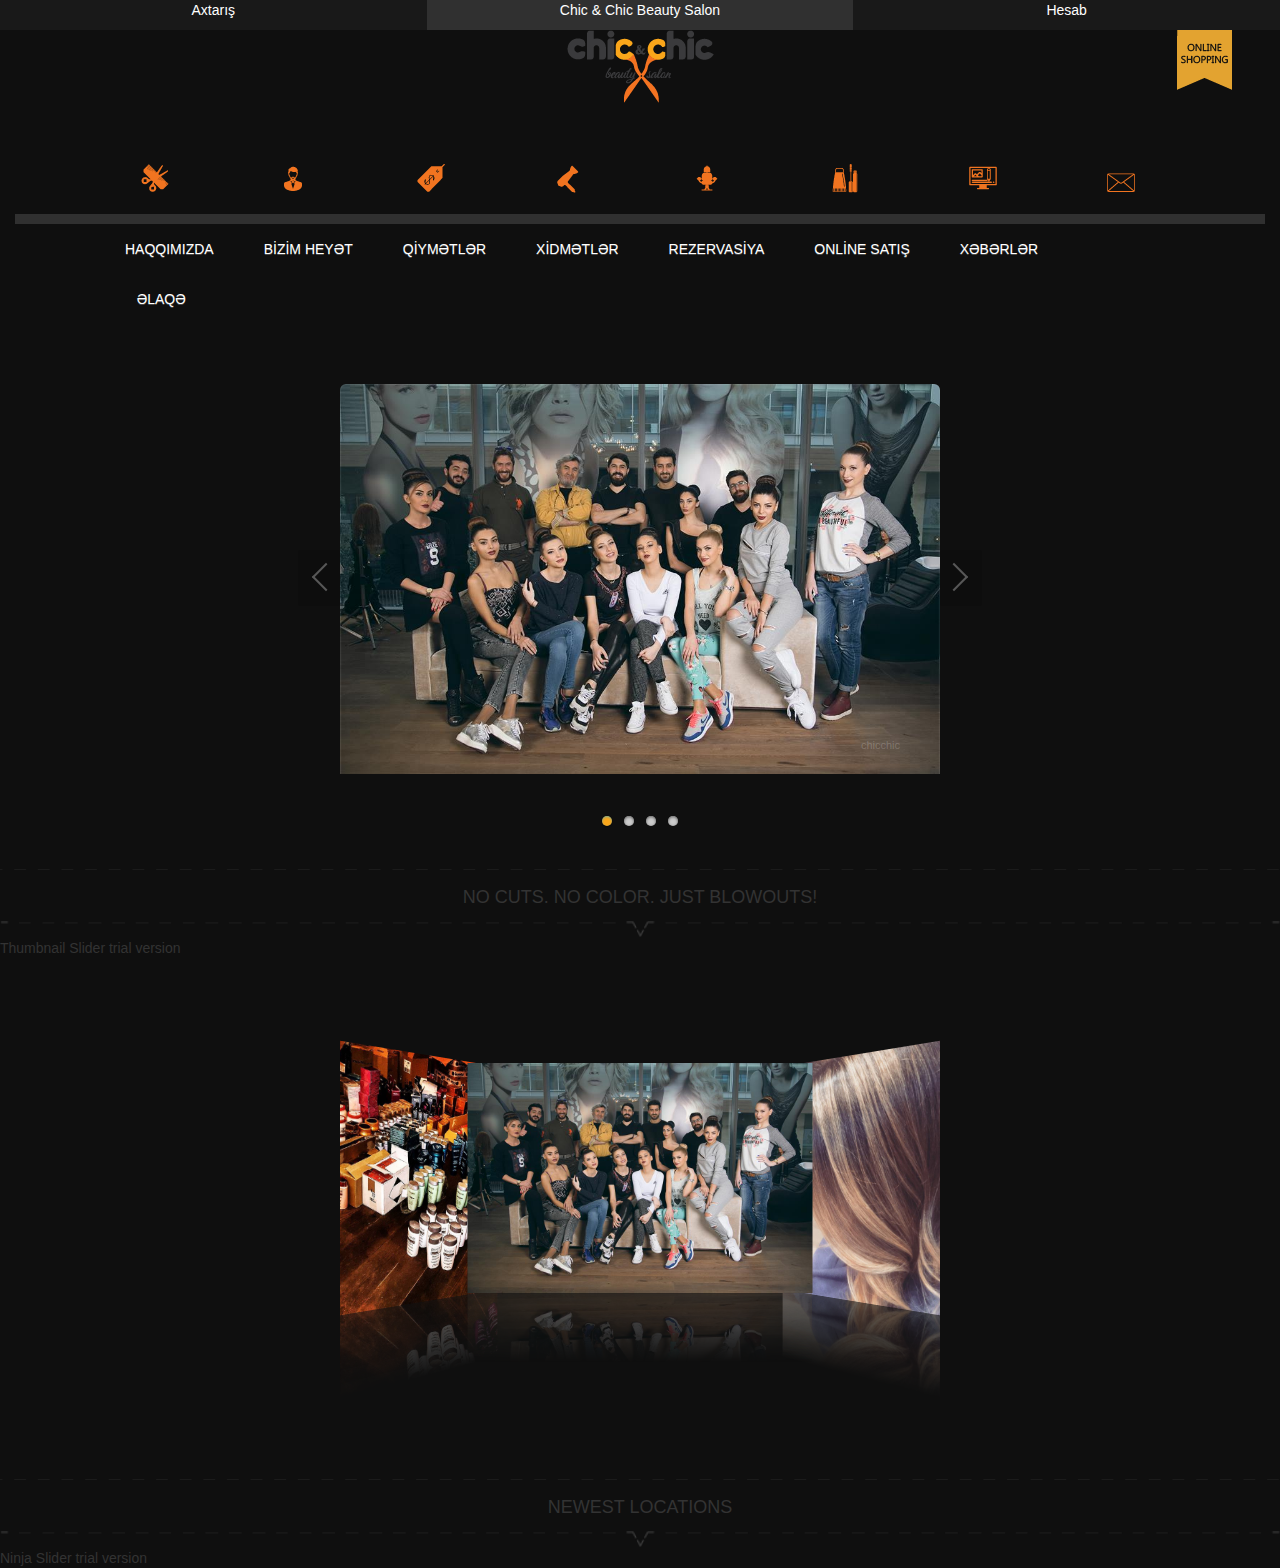
==== sayt/index.html @ 89e31803 "menu ok" ====
<!doctype html>
<!--[if lt IE 7]>      <html class="no-js lt-ie9 lt-ie8 lt-ie7" lang=""> <![endif]-->
<!--[if IE 7]>         <html class="no-js lt-ie9 lt-ie8" lang=""> <![endif]-->
<!--[if IE 8]>         <html class="no-js lt-ie9" lang=""> <![endif]-->
<!--[if gt IE 8]><!--> <html class="no-js" lang=""> <!--<![endif]-->
<head>
    <meta charset="utf-8">
    <meta http-equiv="X-UA-Compatible" content="IE=edge,chrome=1">
    <title></title>
    <meta name="description" content="">
    <meta name="viewport" content="width=device-width, initial-scale=1">
    <link rel="apple-touch-icon" href="apple-touch-icon.png">
    <link rel="stylesheet" href="assets/css/bootstrap.min.css">
    <link rel="stylesheet" href="assets/css/bootstrap-theme.min.css">
    <link rel="stylesheet" href="assets/css/main.css">
    <link rel="stylesheet" type="text/css" href="assets/stylesheets/style.css">
    <link rel="stylesheet" type="text/css" href="https://maxcdn.bootstrapcdn.com/font-awesome/4.7.0/css/font-awesome.min.css">
    <script src="https://ajax.googleapis.com/ajax/libs/jquery/1.12.4/jquery.min.js"></script>
    <script src="assets/js/vendor/modernizr-2.8.3-respond-1.4.2.min.js"></script>
<link href="slider/1/ninja-slider.css" rel="stylesheet" type="text/css" />
    <script src="slider/1/ninja-slider.js" type="text/javascript"></script>
    <link href="slider2/2/thumbnail-slider.css" rel="stylesheet" type="text/css" />
    <script src="slider2/2/thumbnail-slider.js" type="text/javascript"></script>
</head>
<body>
    
    <section id="header">
        <div class="container-fluid">
            <div class="row">
                <div class="col-md-4 rightleft text-center">Axtarış </div>
                <div class="col-md-4 slogan text-center">Chic & Chic Beauty Salon </div>
                <div class="col-md-4 rightleft text-center">Hesab</div>
            </div>
            <div class="row logo">
                <div class="col-md-12 text-center" class="img img-responsive"><img  src="assets/img/logo.png"></div>
                <div class="pull-right online" class="img img-responsive" style="color:white">
                    <a href="onlinesatis.html"><img src="assets/img/online.png"></a>
                </div>
                
            </div>
        </div>
    </section>
    <section id="menu">
        <div class="container-fluid">
            <div class="row">
                <div class="col-md-12 col-sm-12 col-xs-12 menu">
                    <nav class="navbar navbar-collapse" role="navigation">
                           <!-- Brand and toggle get grouped for better mobile display -->
        <div class="navbar-header">
            <button type="button" data-target="#navbarCollapse" data-toggle="collapse" class="navbar-toggle">
                <span class="sr-only">Toggle navigation</span>
                <span class="icon-bar"></span>
                <span class="icon-bar"></span>
                <span class="icon-bar"></span>
            </button>
            
        </div>

        <div class="container">
            <div  class="collapse navbar-collapse leyla">   <!-- #navbarCollapse -->
            <ul class="nav navbar-nav">
                <li><a href="#"><img src="assets/img/menu/qayci.png"></a></li>
                                <li><a href="#"><img src="assets/img/menu/heyet.png"></a></li>
                                <li><a href="#"><img src="assets/img/menu/qiymet.png"></a></li>
                                <li><a href="#"><img src="assets/img/menu/xidmet.png"></a></li>
                                <li><a href="#"><img src="assets/img/menu/reservasiya.png"></a></li>
                                <li><a href="#"><img src="assets/img/menu/online.png"></a></li>
                                <li><a href="#"><img src="assets/img/menu/blog.png"></a></li>
                                <li><a href="#"><img src="assets/img/menu/elaqe.png"></a></li>
            </ul>
            
        </div>
        </div>

                    </nav>
                    <div class="grayline"></div>
                     <nav class="navbar ">
                        <div class="container">
                         <div  id="navbarCollapse" class="collapse navbar-collapse">
                            <ul class="navi navbar-nav ">
                                <li><a href="#">HAQQIMIZDA</a></li>
                                <li><a href="#">BİZİM HEYƏT</a></li>
                                <li><a href="#">QİYMƏTLƏR</a></li>
                                <li><a href="#">XİDMƏTLƏR</a></li>
                                <li><a href="#">REZERVASİYA</a></li>
                                <li><a href="#">ONLİNE SATIŞ</a></li>
                                <li><a href="#">XƏBƏRLƏR</a></li>
                                <li><a href="#">&nbsp&nbsp&nbspƏLAQƏ</a></li>
                            </ul>
                            </div>
                        </div>
                    </nav>
                </div>
            </div>
        </div>
 
    </section>
<section id="slider">
        <!--start-->
    <div id="ninja-slider">
        <div class="slider-inner">
            <ul>
                <li>
                    <a class="ns-img" href="assets/img/slide/1.jpg"></a>
                    <div class="caption">chicchic</div>
                </li>
                <li><a class="ns-img" href="assets/img/slide/2.jpg"></a>
                    <div class="caption">chicchic</div>
                </li>
                <li>
                    <a href="/"><img class="ns-img" src="assets/img/slide/4.jpg" style="cursor:pointer;" /></a>
                    <div class="caption">chicchic</div>
                </li>
                <li>
                    <a class="ns-img" href="assets/img/slide/3.jpg"></a>
                    <div class="caption cap1">chicchic</div>
                    <div class="caption cap1 cap2">chicchic</div>
                    <div class="caption">chicchic</div>
                </li>
            </ul>
            <div class="fs-icon" title="Böyüt/Bağla"></div>
        </div>
    </div>
    <!--end-->
    <img style="width: 100%;" src="assets/img/line.png">
            <h4 class="text-center">NO CUTS. NO COLOR. JUST BLOWOUTS!</h4>
    <img style="width: 100%;" src="assets/img/line2.png">
<!-- ==================================================================================================================== -->
                <!--start-->
        <div id="thumbnail-slider">
            <div class="inner">
                <ul>
                    <li>
                        <a class="thumb" href="assets/img/slide/1.jpg"></a>
                    </li>
                    <li>
                        <a class="thumb" href="assets/img/slide/2.jpg"></a>
                    </li>
                    <li>
                        <a class="thumb" href="assets/img/slide/3.jpg"></a>
                    </li>
                    <li>
                        <a class="thumb" href="assets/img/slide/4.jpg"></a>
                    </li>
                     <li>
                        <a class="thumb" href="assets/img/slide/5.jpg"></a>
                    </li>
                    <li>
                        <a class="thumb" href="assets/img/slide/6.jpg"></a>
                    </li>
                    <li>
                        <a class="thumb" href="assets/img/slide/7.jpg"></a>
                    </li>
                    <li>
                        <a class="thumb" href="assets/img/slide/8.jpg"></a>
                    </li>
                                        <li>
                        <a class="thumb" href="assets/img/slide/9.jpg"></a>
                    </li>
                    <li>
                        <a class="thumb" href="assets/img/slide/10.jpg"></a>
                    </li>
                </ul>
            </div>
        </div>
    <!--end-->

        <img style="width: 100%;" src="assets/img/line.png">
            <h4 class="text-center">NEWEST LOCATIONS</h4>
    <img style="width: 100%;" src="assets/img/line2.png">

<!-- ====================================================================================================== -->
















</section>


<script src="assets/js/jquery-3.1.0.min.js"></script>
<script src="assets/js/vendor/bootstrap.min.js"></script>
<script src="assets/js/main.js"></script>
</body>
</html>
---- sayt/assets/css/main.css ----

---- sayt/assets/stylesheets/style.css ----
body {
  background-color: #0F0F0F;
}

#header .slogan {
  background-color: #303030;
  height: 30px;
  color: white;
}
#header .rightleft {
  background-color: #191919;
  height: 30px;
  color: white;
}
#header input {
  background-color: #191919;
  border-color: #303030;
}
#header .logo {
  height: 90px;
  background-color: #0F0F0F;
}
#header .online img {
  margin-top: -120px;
  margin-right: 48px;
}

.nav > li > a {
  position: relative;
  display: block;
      padding: 40px 53px 1px 55px;
}

.grayline {
  width: 100%;
  height: 10px;
  margin: 0 auto;
  background-color: #303030;
}

.navi > li {
  padding-left: 50;
  padding-right: 50px;
  margin-bottom: 0;
  list-style-type: none;
}

.navi > li > a {
  color: white;
  display: inline-block;
  text-decoration: none;
}

.navbar-default {
  background-image: -webkit-linear-gradient(top, #0F0F0F 0, #0F0F0F 100%);
  border-color: #0F0F0F;
  border: 0px solid transparent;
}

.navbar {
  position: relative;
  min-height: 50px;
  margin-bottom: 20px;
  border: 0px solid transparent;
}

#slider a {
  color: #1155CC;
}
#slider ul li {
  padding: 10px 0;
}
#slider header {
  display: block;
  padding: 60px 0 10px;
  background-color: #0F0F0F;
  text-align: center;
}
#slider header a {
  font-family: sans-serif;
  font-size: 24px;
  line-height: 24px;
  padding: 8px 13px 7px;
  color: #4d5256;
  text-decoration: none;
  transition: color 0.7s;
}
#slider header a.active {
  font-weight: bold;
  width: 24px;
  height: 24px;
  padding: 4px;
  text-align: center;
  display: inline-block;
  border-radius: 50%;
  background: #4d5256;
  color: #191919;
}
#slider .leyla img {
  width: 10px;
}

@media screen and (max-width: 550px) {
  .navbar {
    position: relative;
    min-height: 0px;
  }
}
---- sayt/slider/1/ninja-slider.css ----
/* Visit http://www.menucool.com/responsive-slider for instructions */

#ninja-slider {
    width:100%;
    background:#0F0F0F;
    padding: 30px 0;

    margin:0 auto;
    overflow:hidden;
    box-sizing:border-box;
}

#ninja-slider.fullscreen {
    background:#000;
}


#ninja-slider .fs-icon {
    top:6px;
    right:6px;
    width:60px;
    height:26px;
    background: rgba(0,0,0,0.2);
    z-index:2;
    color:white;
    text-align:center;
    font:bold 11px/26px arial;
    border:1px solid rgba(255,255,255,0.3);
    border-radius:2px;
    opacity:0;
    -webkit-transition:opacity 0.8s;
    transition:opacity 0.8s;
}

#ninja-slider .slider-inner:hover .fs-icon,
#ninja-slider.fullscreen .fs-icon {
    opacity: 1;
}
#ninja-slider.fullscreen div.fs-icon {
    right:30px;
}

#ninja-slider .fs-icon::before {      
    content:"Böyüt";
    display:block;
}

#ninja-slider.fullscreen .fs-icon::before {
    content:"Bağla";
}


#ninja-slider .slider-inner {
    max-width:600px;
    margin:0 auto;/*center-aligned */
    font-size:0px;
    position:relative;
    box-sizing:border-box;
}

#ninja-slider.fullscreen .slider-inner {
    width:95%;
    max-width:800px;
}

#ninja-slider ul {
    position:relative;
    list-style:none;
    padding:0;
    box-sizing:border-box;
}

#ninja-slider li {
    
    width:100%;
    height:100%;
    top:0;
    left:0;
    position: absolute;
    font-size:12px;
    list-style:none;
    margin:0;
    padding:0;
    opacity:0;
    overflow:hidden;
    box-sizing:border-box;
}

#ninja-slider li.ns-show {
    opacity:1;
}



/* --------- slider image ------- */  
#ninja-slider .ns-img {
    background-color:rgba(0,0,0,0.3);
    background-size:contain;/*Note: If transitionType is zoom, it will be overridden to cover.*/

    /*decorate border*/
    box-shadow: inset 0 0 2px rgba(255,255,255,.3);
    border-radius:6px;

    cursor:default;
    display:block;
    position: absolute;
    width:100%;
    height:100%;
    background-repeat:no-repeat;
    background-position:center center;
}


/*---------- Captions -------------------*/
#ninja-slider .caption {
    padding:20px 40px;
    margin:auto;
    left:0;right:0;
    top:auto;bottom:0px;
    width:auto;
    text-align:right;
    font-family:sans-serif;
    font-size:11px;
    color:rgba(255,255,255,0.2);
    background:none;
    /*background:rgba(0,0,0,0.12);*/
    position:absolute;
    box-sizing:border-box;
}
#ninja-slider li .cap1 {
    color:rgba(255,255,255,0.5);
    font:bold 32px arial;
    text-align:center;

    opacity:0;
    bottom:40%;
    -webkit-transition:bottom 1.3s, opacity 1s;
    transition:bottom 1.3s, opacity 1s;
}

/*The cap1 of the current slide */
#ninja-slider li[class*='-'] .cap1 {
    opacity:1;
    bottom:20%;
}
#ninja-slider li .cap2 {
    color:rgba(255, 162, 0, 0.5);
    font-size:23px;
    bottom:15%;
    -webkit-transition-delay: 1s;
    transition-delay: 1s;
}

/*The cap2 of the current slide */
#ninja-slider li[class*='-s'] .cap2 {
    bottom:10%;
}


/* ---------Arrow buttons ------- */   
/* The arrow button id should be: slider id + ("-prev", "-next", and "-pause-play") */ 
#ninja-slider-pause-play { display:none;}  

#ninja-slider-prev, #ninja-slider-next
{
    position: absolute;
    display:inline-block;
    width:42px;
    height:56px;
    line-height:56px;
    top: 50%;
    margin-top:-51px;/*pager's height should also be counted*/
    background-color:rgba(0,0,0,0.4);
    background-color:#ccc\9;/*IE8 hack*/
    backface-visibility:hidden;
    color:white;
    overflow:hidden;
    white-space:nowrap;
    -webkit-user-select: none;
    user-select:none;
    border-radius:2px;
    z-index:10;
    opacity:0.3; 
    font-family:sans-serif;   
    font-size:13px;
    cursor:pointer;
    -webkit-transition:all 0.7s;
    transition:all 0.7s;
}

.slider-inner:hover #ninja-slider-prev, .slider-inner:hover #ninja-slider-next {
    opacity:1;
}


#ninja-slider-prev {
    left: -42px; /*set it with a positive value if .slider-inner does not have max-width setting.*/
}
#ninja-slider-next {
    right: -42px;
}

/* arrows */
#ninja-slider-prev::before, #ninja-slider-next::before {
    position: absolute;
    top: 17px;
    content: "";
    display: inline-block;
    width: 20px;
    height: 20px;
    border-left: 2px solid white;
    border-top: 2px solid white;
    backface-visibility:hidden;
}

#ninja-slider-prev::before {
    -ms-transform:rotate(-45deg);/*IE 9*/
    -webkit-transform:rotate(-45deg);
    transform: rotate(-45deg);
    right:4px;
}

#ninja-slider-next::before {
    -ms-transform:rotate(135deg);/*IE 9*/
    -webkit-transform:rotate(135deg);
    transform: rotate(135deg);
    left:4px;
}


/*pagination num within the arrow buttons*/
#ninja-slider-prev div, #ninja-slider-next div {display:none;}


/*------ pager(nav bullets) ------*/      
/* The pager id should be: slider id + "-pager" */
/* #ninja-slider-pager { display:none;}*/
#ninja-slider-pager
{
    padding-top:30px; /* set the distance away from the slider */
    margin:0 auto; /* center align */
    text-align:center;
    display:table;
    font-size:0;
}
         
#ninja-slider-pager a 
{
    display:inline-block;
    width: 10px;
    height: 10px;
    background-color: #CCC;
    font-size:0; /* Non-zero will show the index num */
    margin:2px 6px;
    cursor:pointer;
    border-radius:10px;
    box-shadow:inset 0 1px 3px #666666;
}

#ninja-slider-pager a:hover 
{
    opacity:0.6;
}
#ninja-slider-pager a.active 
{
    background-color:#FAA61A;
    box-shadow:inset 0 1px 3px -1px #28b4ea,0 1px 1px rgba(0,0,0,.5);
}

   

#ninja-slider-pager, #ninja-slider-prev, #ninja-slider-next, #ninja-slider-pause-play
{
    -webkit-touch-callout: none;
    -webkit-user-select: none;
    user-select: none;
}


/*Responsive settings*/
@media only screen and (max-width:600px){

    #ninja-slider-prev, #ninja-slider-next, #ninja-slider-pager {
        display:none;
    }

    
    #ninja-slider li .cap1 {
        font-size:20px;
    }
}
---- sayt/slider2/2/thumbnail-slider.css ----
/* http://www.menucool.com/jquery-slider */

#thumbnail-slider {
    margin:0 auto; /*center-aligned*/
    width:100%;
    max-width:600px;
    padding:0;
    box-sizing:border-box;
    position:relative;
    -webkit-user-select: none;
    user-select:none;
}

#thumbnail-slider div.inner {    
    /*the followings should not be changed */
    position:relative;
    overflow:hidden;
    padding:0;
    margin:0;
}
 
#thumbnail-slider div.inner ul {    
    /*the followings should not be changed */
    white-space:nowrap;
    position:relative;
    left:0; top:0;
    list-style:none;
    font-size:0;
    padding:0;
    margin:0;
    float:left!important;
    width:auto!important;
    height:auto!important;
}

#thumbnail-slider ul li {
    display:inline-block;
    margin-top:20px;
    margin-bottom:90px;
    margin-left:-30px; margin-right:-30px; /* Spacing between thumbs*/
    -webkit-transform:scale(0.9);
    transform:scale(0.9); /*Note: The scale down will increase the spacing between slides. You can set negative margins as did above to roll back the spacing. */
    -webkit-transition:-webkit-transform 0.5s;
    transition:transform 0.5s;
    box-sizing:content-box;
    text-align:center;
    vertical-align:middle;
    padding:0;
    position:relative;
    list-style:none;
    backface-visibility:hidden;
    
	/*-webkit-filter: grayscale(100%);
	filter: grayscale(100%);*/
    
}

#thumbnail-slider ul li.active {
    -webkit-transform:scale(1.15); 
    transform:scale(1.15); /*Note: if scale is greater than 1, the margin-top and margin-bottom in the selector "#thumbnail-slider li" must be set with a sufficient value so the enlarged image will be shown within the margins.*/
    background-color:transparent;
    
	/*-webkit-filter: initial;
	filter: initial;*/
}

#thumbnail-slider .thumb {
    width:100%;
    height: 100%;
    background-size:contain;
    background-repeat:no-repeat;
    background-position:center center;
    display:block;
    position:absolute;
    font-size:0;
    cursor:inherit;
    -webkit-box-reflect: below 0px -webkit-gradient(linear, left top, left bottom, from(transparent), color-stop(70%, transparent), to(rgba(255,255,255,0.4)));
    transition:all linear 0.4s;
}


/*-- Start 3D --*/
    #thumbnail-slider .thumb {
        -webkit-transform: perspective(500px) translateX(1px) translateZ(-30px) rotateY(30deg);
        transform: perspective(500px) translateX(1px) translateZ(-30px) rotateY(30deg);
    }

    #thumbnail-slider .active .thumb {
        -webkit-transform: translateX(0px) translateZ(0px) rotateY(0deg); 
        transform: translateX(0px) translateZ(0px) rotateY(0deg); 
    }

    #thumbnail-slider li.active ~ li .thumb {
        -webkit-transform: perspective(500px) translateX(-1px) translateZ(-30px) rotateY(-30deg); 
        transform: perspective(500px) translateX(-1px) translateZ(-30px) rotateY(-30deg); 
    }
/*-- End 3D --*/

/* --------- navigation controls ------- */   
/* The nav id should be: slider id + ("-prev", "-next", and "-pause-play") */

#thumbnail-slider-pause-play {display:none;} /*.pause*/
#thumbnail-slider-prev, #thumbnail-slider-next {display:none;}
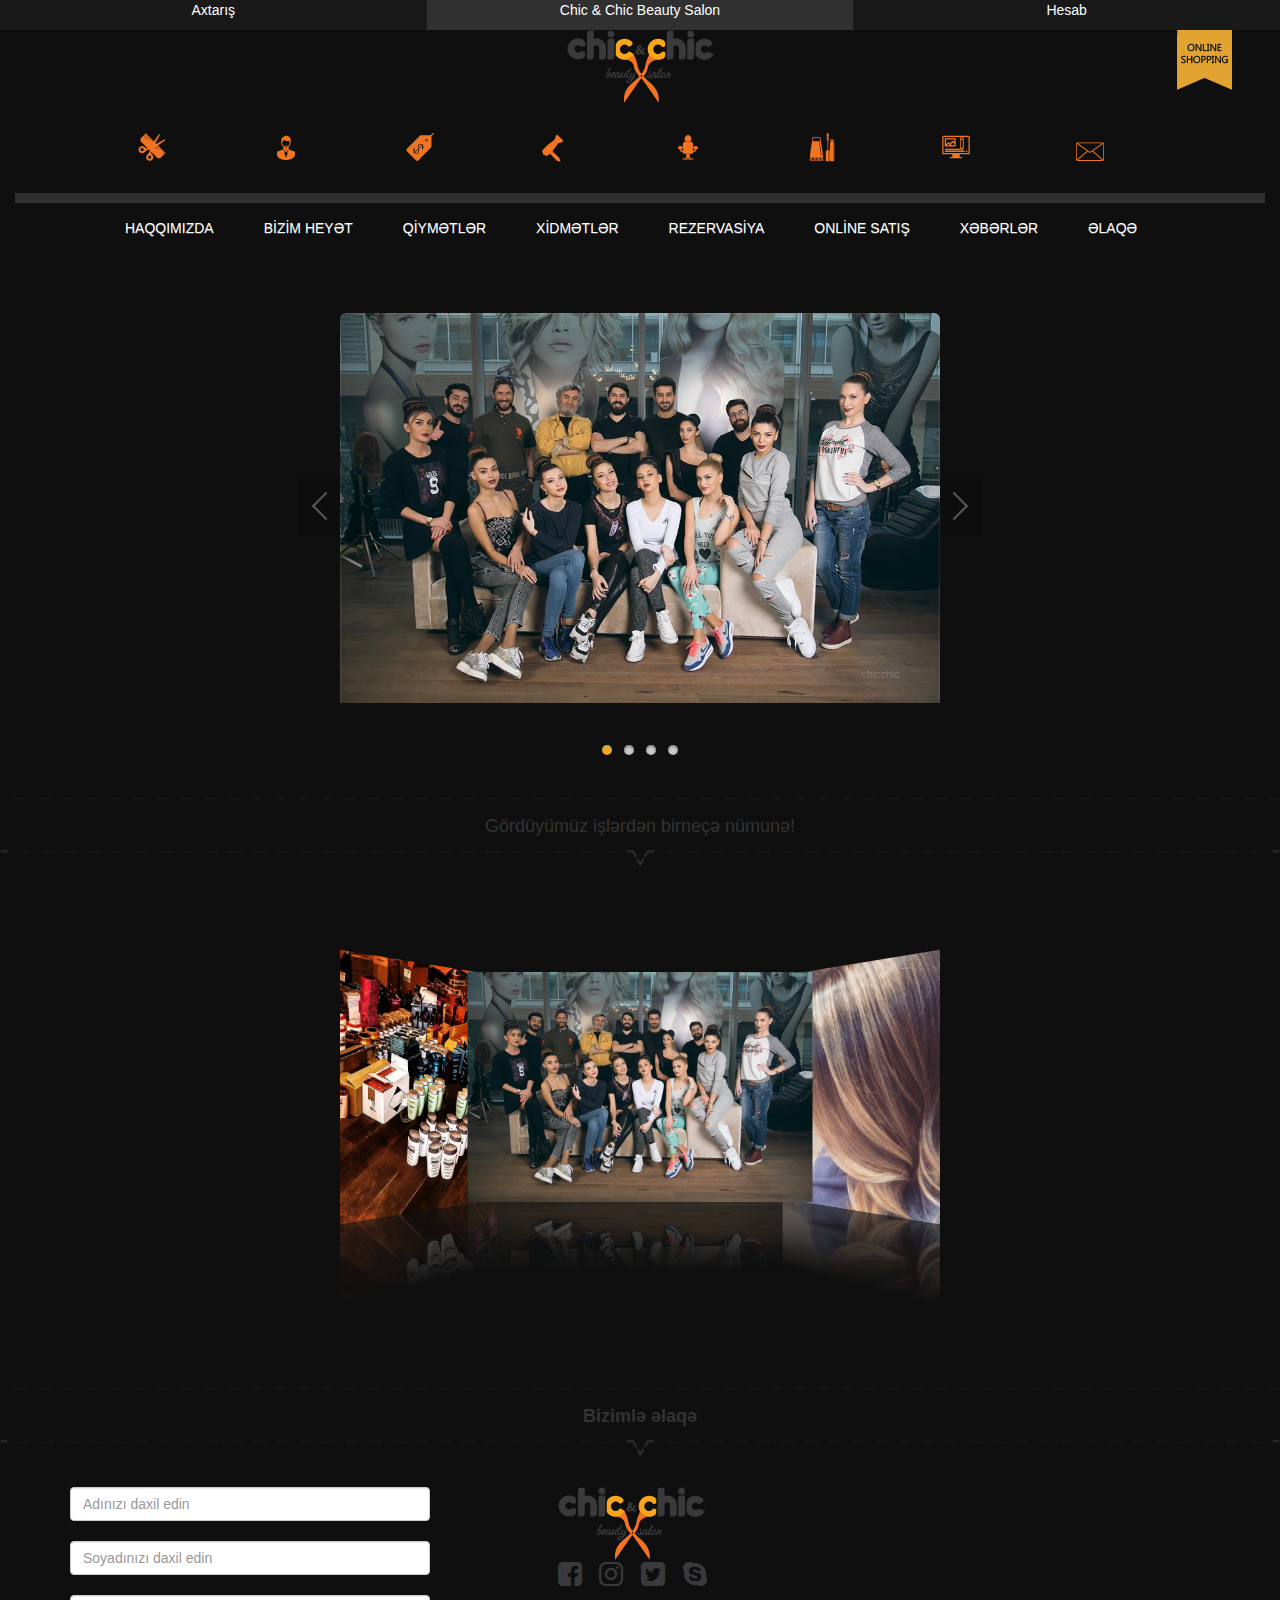
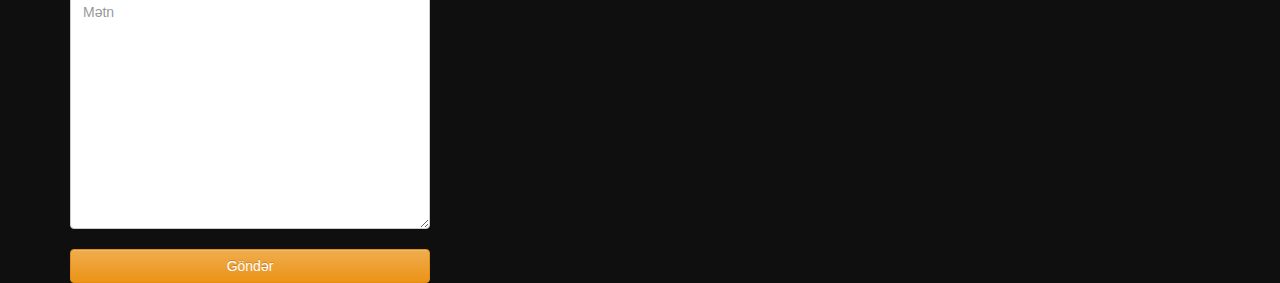
==== commit e985a940: "ok 16:52 08.02.17" ====
--- a/sayt/index.html
+++ b/sayt/index.html
@@ -34,7 +34,7 @@
             <div class="row logo">
                 <div class="col-md-12 text-center" class="img img-responsive"><img  src="assets/img/logo.png"></div>
                 <div class="pull-right online" class="img img-responsive" style="color:white">
-                    <a href="onlinesatis.html"><img src="assets/img/online.png"></a>
+                    <a href="#"><img src="assets/img/online.png"></a>   <!-- divlerle hell etmek -->
                 </div>
                 
             </div>
@@ -57,14 +57,14 @@
         </div>
 
         <div class="container">
-            <div  class="collapse navbar-collapse leyla">   <!-- #navbarCollapse -->
+            <div  class="collapse navbar-collapse ">   <!-- #navbarCollapse -->
             <ul class="nav navbar-nav">
                 <li><a href="#"><img src="assets/img/menu/qayci.png"></a></li>
-                                <li><a href="#"><img src="assets/img/menu/heyet.png"></a></li>
+                                <li><a href="ourteam.html"><img src="assets/img/menu/heyet.png"></a></li>
                                 <li><a href="#"><img src="assets/img/menu/qiymet.png"></a></li>
                                 <li><a href="#"><img src="assets/img/menu/xidmet.png"></a></li>
-                                <li><a href="#"><img src="assets/img/menu/reservasiya.png"></a></li>
-                                <li><a href="#"><img src="assets/img/menu/online.png"></a></li>
+                                <li><a href="reservation.html"><img src="assets/img/menu/reservasiya.png"></a></li>
+                                <li><a href="onlinesales.html"><img src="assets/img/menu/online.png"></a></li>
                                 <li><a href="#"><img src="assets/img/menu/blog.png"></a></li>
                                 <li><a href="#"><img src="assets/img/menu/elaqe.png"></a></li>
             </ul>
@@ -79,13 +79,13 @@
                          <div  id="navbarCollapse" class="collapse navbar-collapse">
                             <ul class="navi navbar-nav ">
                                 <li><a href="#">HAQQIMIZDA</a></li>
-                                <li><a href="#">BİZİM HEYƏT</a></li>
+                                <li><a href="ourteam.html">BİZİM HEYƏT</a></li>
                                 <li><a href="#">QİYMƏTLƏR</a></li>
                                 <li><a href="#">XİDMƏTLƏR</a></li>
-                                <li><a href="#">REZERVASİYA</a></li>
-                                <li><a href="#">ONLİNE SATIŞ</a></li>
+                                <li><a href="reservation.html">REZERVASİYA</a></li>
+                                <li><a href="onlinesales.html">ONLİNE SATIŞ</a></li>
                                 <li><a href="#">XƏBƏRLƏR</a></li>
-                                <li><a href="#">&nbsp&nbsp&nbspƏLAQƏ</a></li>
+                                <li><a href="#">ƏLAQƏ</a></li>
                             </ul>
                             </div>
                         </div>
@@ -93,19 +93,19 @@
                 </div>
             </div>
         </div>
- 
     </section>
+
 <section id="slider">
-        <!--start-->
     <div id="ninja-slider">
         <div class="slider-inner">
             <ul>
                 <li>
                     <a class="ns-img" href="assets/img/slide/1.jpg"></a>
-                    <div class="caption">chicchic</div>
-                </li>
-                <li><a class="ns-img" href="assets/img/slide/2.jpg"></a>
-                    <div class="caption">chicchic</div>
+                        <div class="caption">chicchic</div>
+                </li>
+                <li>
+                    <a class="ns-img" href="assets/img/slide/2.jpg"></a>
+                        <div class="caption">chicchic</div>
                 </li>
                 <li>
                     <a href="/"><img class="ns-img" src="assets/img/slide/4.jpg" style="cursor:pointer;" /></a>
@@ -118,16 +118,20 @@
                     <div class="caption">chicchic</div>
                 </li>
             </ul>
-            <div class="fs-icon" title="Böyüt/Bağla"></div>
-        </div>
+        <div class="fs-icon" title="Böyüt/Bağla"></div>
     </div>
-    <!--end-->
-    <img style="width: 100%;" src="assets/img/line.png">
-            <h4 class="text-center">NO CUTS. NO COLOR. JUST BLOWOUTS!</h4>
-    <img style="width: 100%;" src="assets/img/line2.png">
+</section>
+   
+   <section id="xett">
+        <div>
+            <img style="width: 100%;" src="assets/img/line.png">
+                <h4 class="text-center">Gördüyümüz işlərdən birneçə nümunə!</h4>
+            <img style="width: 100%;" src="assets/img/line2.png">
+        </div>
+   </section>
 <!-- ==================================================================================================================== -->
-                <!--start-->
-        <div id="thumbnail-slider">
+           
+<section id="thumbnail-slider">
             <div class="inner">
                 <ul>
                     <li>
@@ -161,32 +165,44 @@
                         <a class="thumb" href="assets/img/slide/10.jpg"></a>
                     </li>
                 </ul>
-            </div>
-        </div>
-    <!--end-->
-
+            </div></div>
+</section>
+<section id="xett">
+    <div>
         <img style="width: 100%;" src="assets/img/line.png">
-            <h4 class="text-center">NEWEST LOCATIONS</h4>
-    <img style="width: 100%;" src="assets/img/line2.png">
+        <h4 class="text-center"><b>Bizimlə əlaqə</b></h4>
+        <img style="width: 100%; " src="assets/img/line2.png">
+    </div>
+</section>
 
 <!-- ====================================================================================================== -->
-
-
-
-
-
-
-
-
-
-
-
-
-
-
-
-
-</section>
+<div class="mesafe"></div>
+
+
+<footer id="footer">
+    <div class="container">
+        <div class="row">
+            <div class="col-md-4 col-sm-12 col-xs-12">
+                <input type="text" name="" class="form-control" placeholder="Adınızı daxil edin"><br>
+                <input type="text" name="" class="form-control" placeholder="Soyadınızı daxil edin"><br>
+                <textarea class="form-control" cols="30" rows="11" placeholder="Mətn"></textarea><br>
+                <input class="btn btn-warning pull-right form-control" name="" value="Göndər">
+            </div>
+            <div class="col-md-3 col-md-offset-1  col-sm-11 col-sm-offset-1 col-xs-7 col-xs-offset-3" class="iconlar">
+                <img src="assets/img/logo.png"><br>
+                <a href="https://www.facebook.com/chicandchicnedir/?fref=ts"><i class="fa fa-2x fa-facebook-square" aria-hidden="true"></i></a>
+                <a href="https://www.instagram.com/chicchicbaku/?hl=ru"><i class="fa fa-2x fa-instagram" aria-hidden="true"></i></a>
+                <a href="#"><i class="fa fa-2x fa-twitter-square" aria-hidden="true"></i></a>
+                
+                <a href="#"><i class="fa fa-2x fa-skype" aria-hidden="true"></i></a>
+            </div>
+            <div class="col-md-4 col-sm-12 col-xs-12 frame">
+                
+                <iframe width="345" height="385" src="https://www.google.com/maps/embed?pb=!1m18!1m12!1m3!1d3039.503859742198!2d49.857884514949234!3d40.37552417936995!2m3!1f0!2f0!3f0!3m2!1i1024!2i768!4f13.1!3m3!1m2!1s0x40307d00fa1121b9%3A0x870426d71762e52!2sPort+Baku+Mall!5e0!3m2!1sru!2sru!4v1486548707640" frameborder="0" style="border:1" allowfullscreen></iframe>
+            </div>
+        </div>
+    </div>
+</footer>
 
 
 <script src="assets/js/jquery-3.1.0.min.js"></script>
--- a/sayt/assets/stylesheets/style.css
+++ b/sayt/assets/stylesheets/style.css
@@ -28,7 +28,7 @@
 .nav > li > a {
   position: relative;
   display: block;
-      padding: 40px 53px 1px 55px;
+  padding: 9px 52px;
 }
 
 .grayline {
@@ -96,13 +96,52 @@
   background: #4d5256;
   color: #191919;
 }
-#slider .leyla img {
-  width: 10px;
-}
 
 @media screen and (max-width: 550px) {
   .navbar {
     position: relative;
     min-height: 0px;
   }
+
+  #xett h4 {
+    font-size: 30px;
+  }
+
+  #footer .frame {
+    margin-top: 30px;
+  }
+
+  #footer img {
+    margin-top: 30px;
+  }
 }
+#footer a {
+  color: #3A3A3C;
+  letter-spacing: 14px;
+}
+
+.mesafe {
+  margin-top: 30px;
+  background-color: red;
+}
+
+#heyet img {
+  width: 300px;
+  height: 300px;
+  padding: 12px;
+}
+#heyet .kv {
+  margin-left: 40px;
+}
+#heyet .kv .but {
+  margin-bottom: 10px;
+}
+#heyet .kv .icons {
+  margin-left: 60px;
+  margin-bottom: 6px;
+}
+
+#heyet .kv .icons a {
+  color: #3A3A3C;
+  letter-spacing: 12px;
+}
